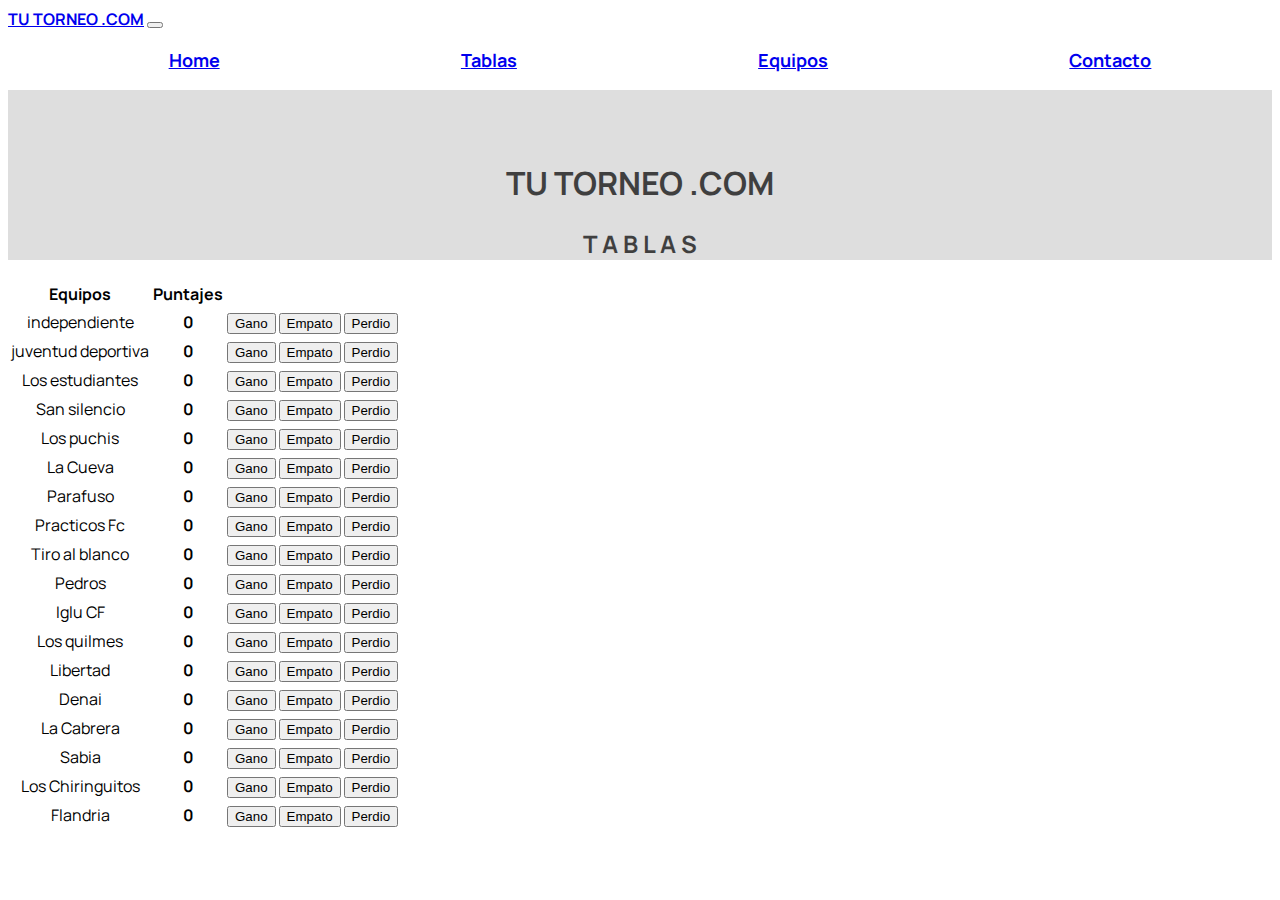
==== index.html @ bc51a975 "jquery eventos" ====
<!DOCTYPE html>
<html lang="en">
  <head>
    <meta charset="UTF-8" />
    <meta http-equiv="X-UA-Compatible" content="IE=edge" />
    <meta name="viewport" content="width=device-width, initial-scale=1.0" />
    <link rel="stylesheet" href="style.css" />

    <!-- CSS only -->
    <link
      href="https://cdn.jsdelivr.net/npm/bootstrap@5.1.3/dist/css/bootstrap.min.css"
      rel="stylesheet"
      integrity="sha384-1BmE4kWBq78iYhFldvKuhfTAU6auU8tT94WrHftjDbrCEXSU1oBoqyl2QvZ6jIW3"
      crossorigin="anonymous"
    />

    <title>TU TORNEO .COM</title>
  </head>
  <body>
    <nav
      class="
        navbar
        fixed-top
        navbar-expand-lg navbar-light
        bg-light
        container-fluid
      "
    >
      <div class="container-fluid">
        <a class="navbar-brand" href="#"><b>TU TORNEO .COM</b></a>
        <button
          class="navbar-toggler"
          type="button"
          data-bs-toggle="collapse"
          data-bs-target="#navbarNav"
          aria-controls="navbarNav"
          aria-expanded="false"
          aria-label="Toggle navigation"
        >
          <span class="navbar-toggler-icon"></span>
        </button>
        <div
          class="collapse navbar-collapse row justify-content-md-center"
          id="navbarNav"
        >
          <ul class="navbar-nav">
            <li class="nav-item">
              <a class="nav-link active" aria-current="page" href="#">Home</a>
            </li>
            <li class="nav-item">
              <a class="nav-link active" aria-current="page" href="#">Tablas</a>
            </li>
            <li class="nav-item">
              <a class="nav-link active" aria-current="page" href="#"
                >Equipos</a
              >
            </li>
            <li class="nav-item">
              <a class="nav-link active" aria-current="page" href="#"
                >Contacto</a
              >
            </li>
          </ul>
        </div>
      </div>
    </nav>
    <div>
      <div class="titulo container">
        <h1>TU TORNEO .COM</h1>
        <h2>T A B L A S</h2>
      </div>
      <div>
        <table class="table table-dark table-striped container">
          <thead>
            <tr class="table-light">
              <th>Equipos</th>
              <th>Puntajes</th>
              <th></th>
            </tr>
          </thead>
          <tbody id="tabla"></tbody>
        </table>
      </div>
      <div id="Equipos"></div>
    </div>

  
    <!--j-query -->
    <script
      src="https://code.jquery.com/jquery-3.6.0.min.js"
      integrity="sha256-/xUj+3OJU5yExlq6GSYGSHk7tPXikynS7ogEvDej/m4="
      crossorigin="anonymous"
    ></script>
    <script src="script.js"></script>
    <!-- JavaScript Bundle with Popper -->
    <script
      src="https://cdn.jsdelivr.net/npm/bootstrap@5.1.3/dist/js/bootstrap.bundle.min.js"
      integrity="sha384-ka7Sk0Gln4gmtz2MlQnikT1wXgYsOg+OMhuP+IlRH9sENBO0LRn5q+8nbTov4+1p"
      crossorigin="anonymous"
    ></script>
  </body>
</html>
---- style.css ----
@import url('https://fonts.googleapis.com/css2?family=Manrope:wght@200&display=swap');


body {
  background-image: url(./multimedia/pexels-nmr-hrd-3571065.jpg);
  font-family: 'Manrope', sans-serif;
}

li,
ul {
  display: flex;
  justify-content: space-around;
  font-size: large;
  font-weight: 700;
  font-family: 'Manrope', sans-serif;
}


h1,
h2 {
  display: flex;
  justify-content: center;

}

h3 {
  display: flex;
  justify-content: center;
}

button {
  text-align: center;

}
tr {
  text-align: center;
  font-family: 'Manrope', sans-serif;
}
th {
  text-align: center;
  font-family: 'Manrope', sans-serif;
}
.titulo {
background-color:lightgray;
opacity: 0.75;
padding-top: 50px;
font-family: 'Manrope', sans-serif;


}
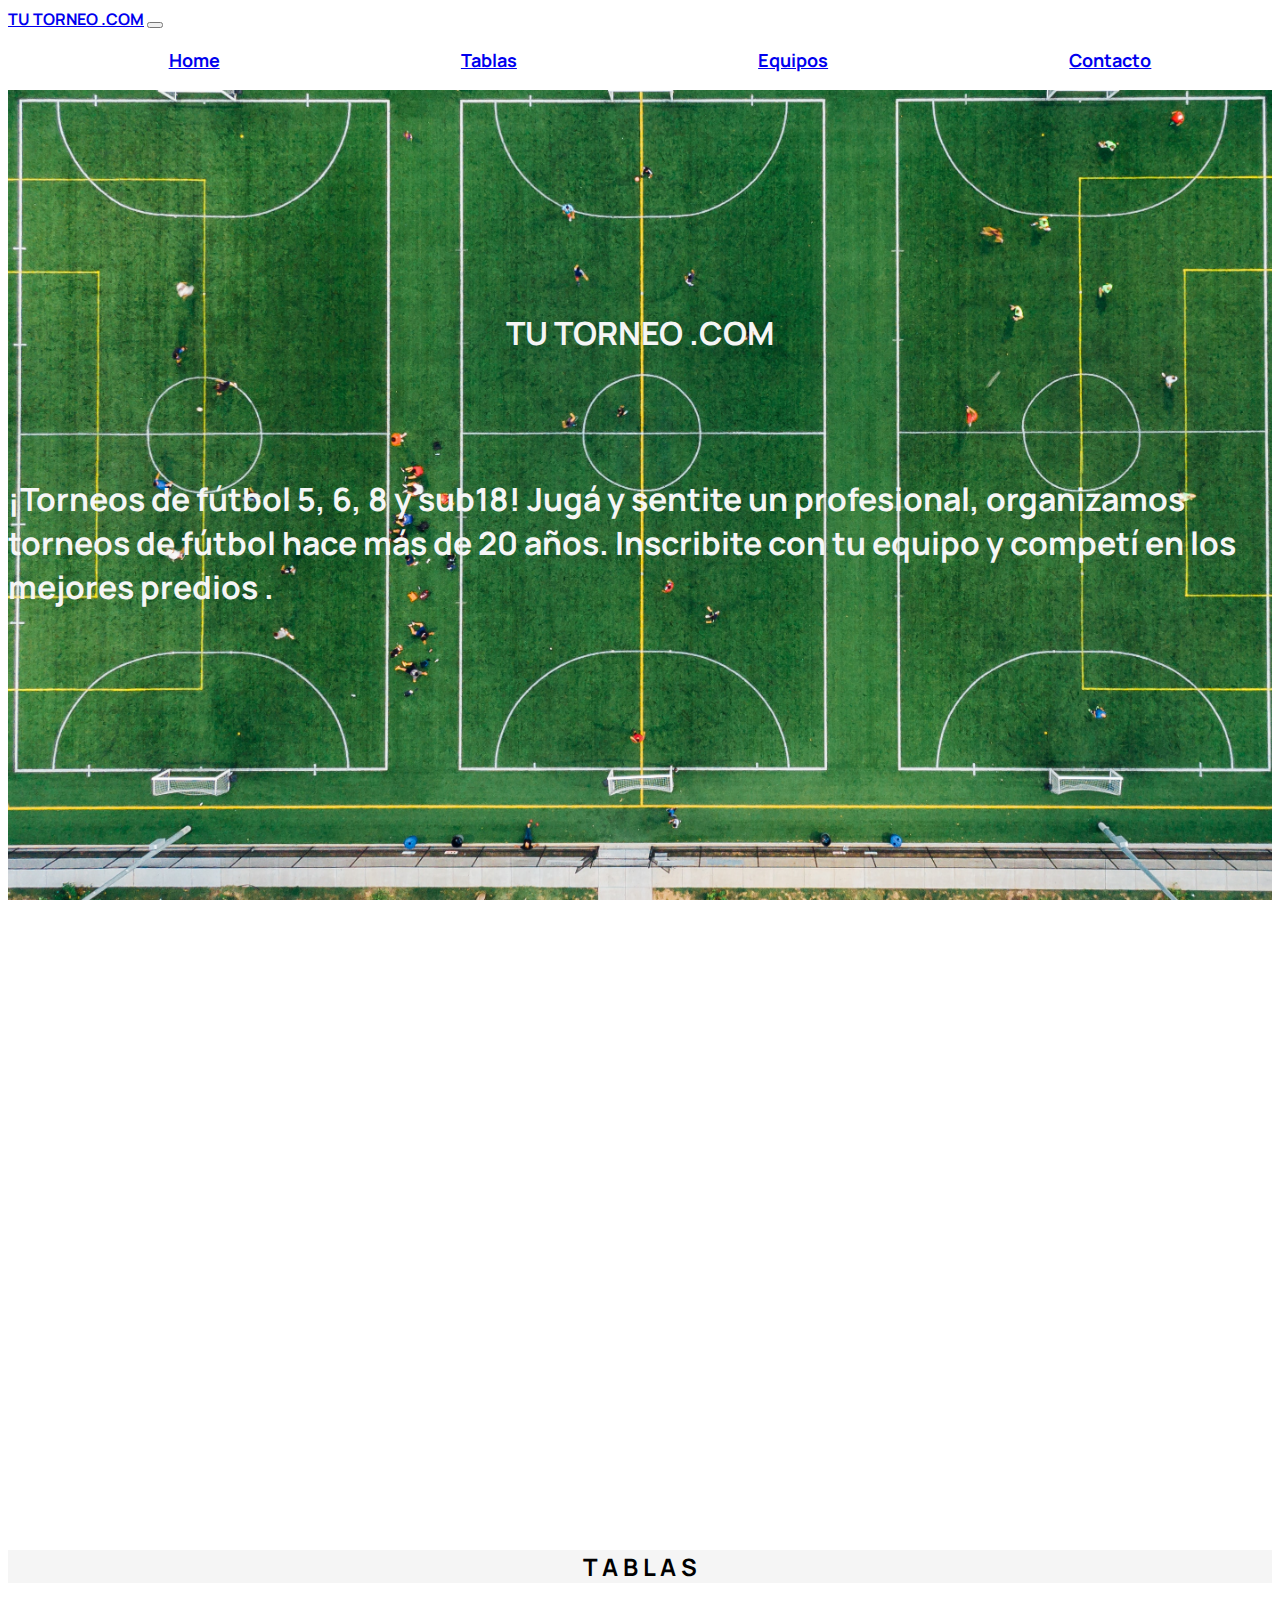
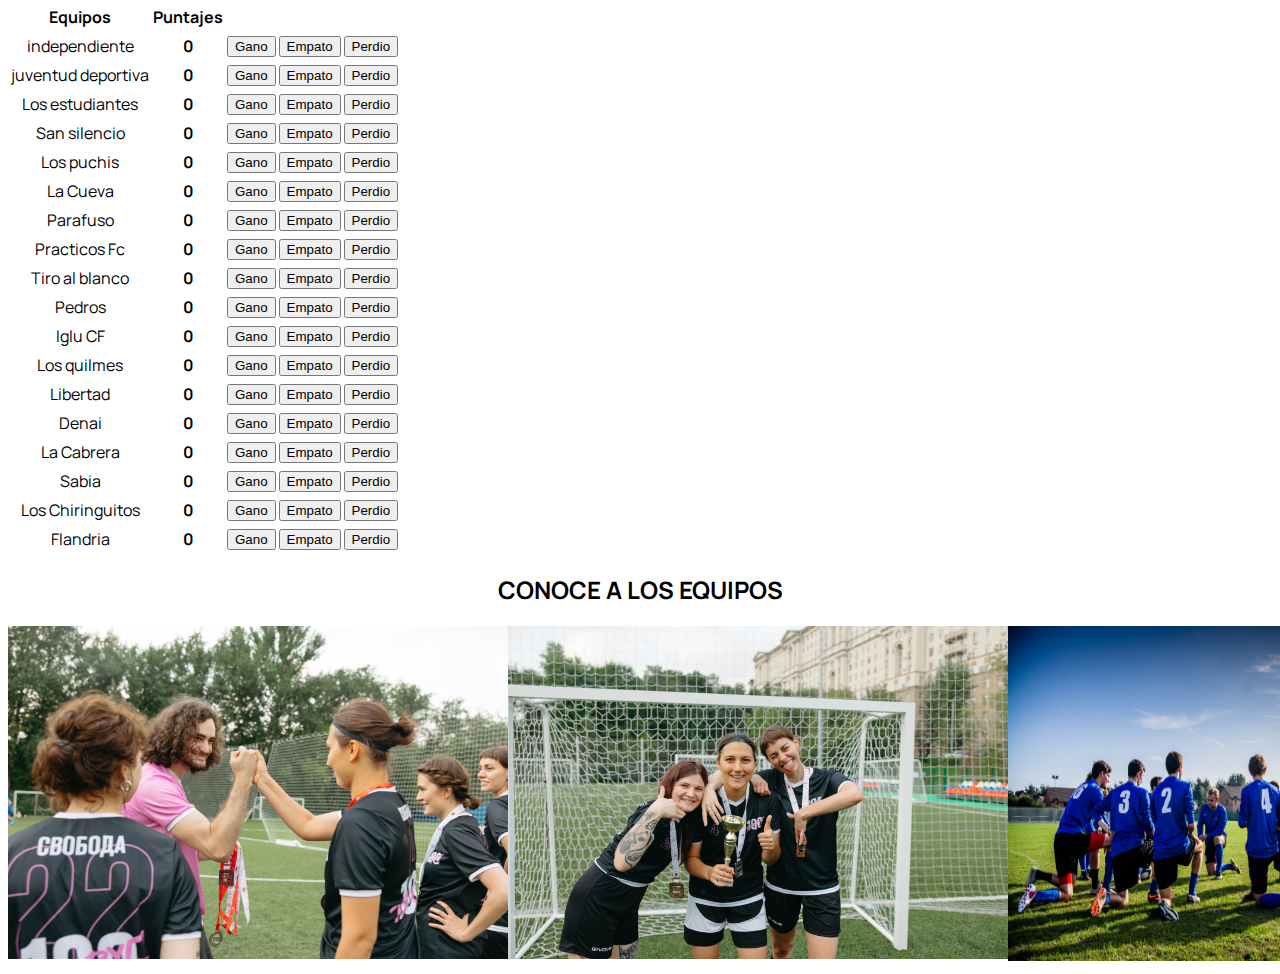
==== commit 6c1a1174: "cambion en html" ====
--- a/index.html
+++ b/index.html
@@ -65,11 +65,18 @@
       </div>
     </nav>
     <div>
-      <div class="titulo container">
-        <h1>TU TORNEO .COM</h1>
-        <h2>T A B L A S</h2>
+      <div class="titulo ">
+       
+
+        
+          <h1 class="title" >TU TORNEO .COM</h1>
+         <h1 class="title container">¡Torneos de fútbol 5, 6, 8 y sub18!
+          Jugá y sentite un profesional, organizamos torneos de fútbol hace más de 20 años. Inscribite con tu equipo y competí en los mejores predios .</h1>
+      
+       
       </div>
-      <div>
+      <div class="tabla">
+        <h2 class="titulo-tabla">T A B L A S</h2>
         <table class="table table-dark table-striped container">
           <thead>
             <tr class="table-light">
@@ -83,7 +90,24 @@
       </div>
       <div id="Equipos"></div>
     </div>
+<div class="equipos">
+  <h2>CONOCE A LOS EQUIPOS </h2>
+  <div class="imagenes">
+  <div class="imagen-1">
 
+    <img src="./multimedia/pexels-anastasia-shuraeva-9517926.jpg" alt="torneo1" width="500px">
+  </div>
+  <div>
+    <img src="./multimedia/pexels-anastasia-shuraeva-9519530.jpg" alt="" width="500px">
+  </div>
+  <div>
+    <img src="./multimedia/pexels-pixabay-262524.jpg" alt="" width="400px" height="335px">
+  </div>
+  <div>
+    <img src="./multimedia/pexels-pixabay-274422.jpg" alt="" width="390px" height="335px">
+  </div>
+</div>
+</div>
   
     <!--j-query -->
     <script
--- a/style.css
+++ b/style.css
@@ -2,7 +2,7 @@
 
 
 body {
-  background-image: url(./multimedia/pexels-nmr-hrd-3571065.jpg);
+
   font-family: 'Manrope', sans-serif;
 }
 
@@ -40,11 +40,37 @@
   text-align: center;
   font-family: 'Manrope', sans-serif;
 }
+
+.tabla {
+  background-image: url(./multimedia/pexels-nmr-hrd-3571065.jpg);
+}
+.titulo-tabla {
+background-color: whitesmoke;
+font-family: 'Manrope', sans-serif;
+}
 .titulo {
-background-color:lightgray;
-opacity: 0.75;
-padding-top: 50px;
-font-family: 'Manrope', sans-serif;
+  background-image:url(./multimedia/pexels-kelly-l-2935982.jpg);
+  background-position:center;
+  background-size: cover;
+  background-repeat: no-repeat;
+  background-attachment: fixed;
+  
+padding-top: 100px;
+padding-bottom: 900px;
 
+color: whitesmoke;
 
+}
+
+.equipos {
+
+  font-family: 'Manrope', sans-serif;
+}
+.imagenes {
+  display: flex;
+}
+
+.title {
+  padding-top: 100px;
+  font-weight: 700;
 }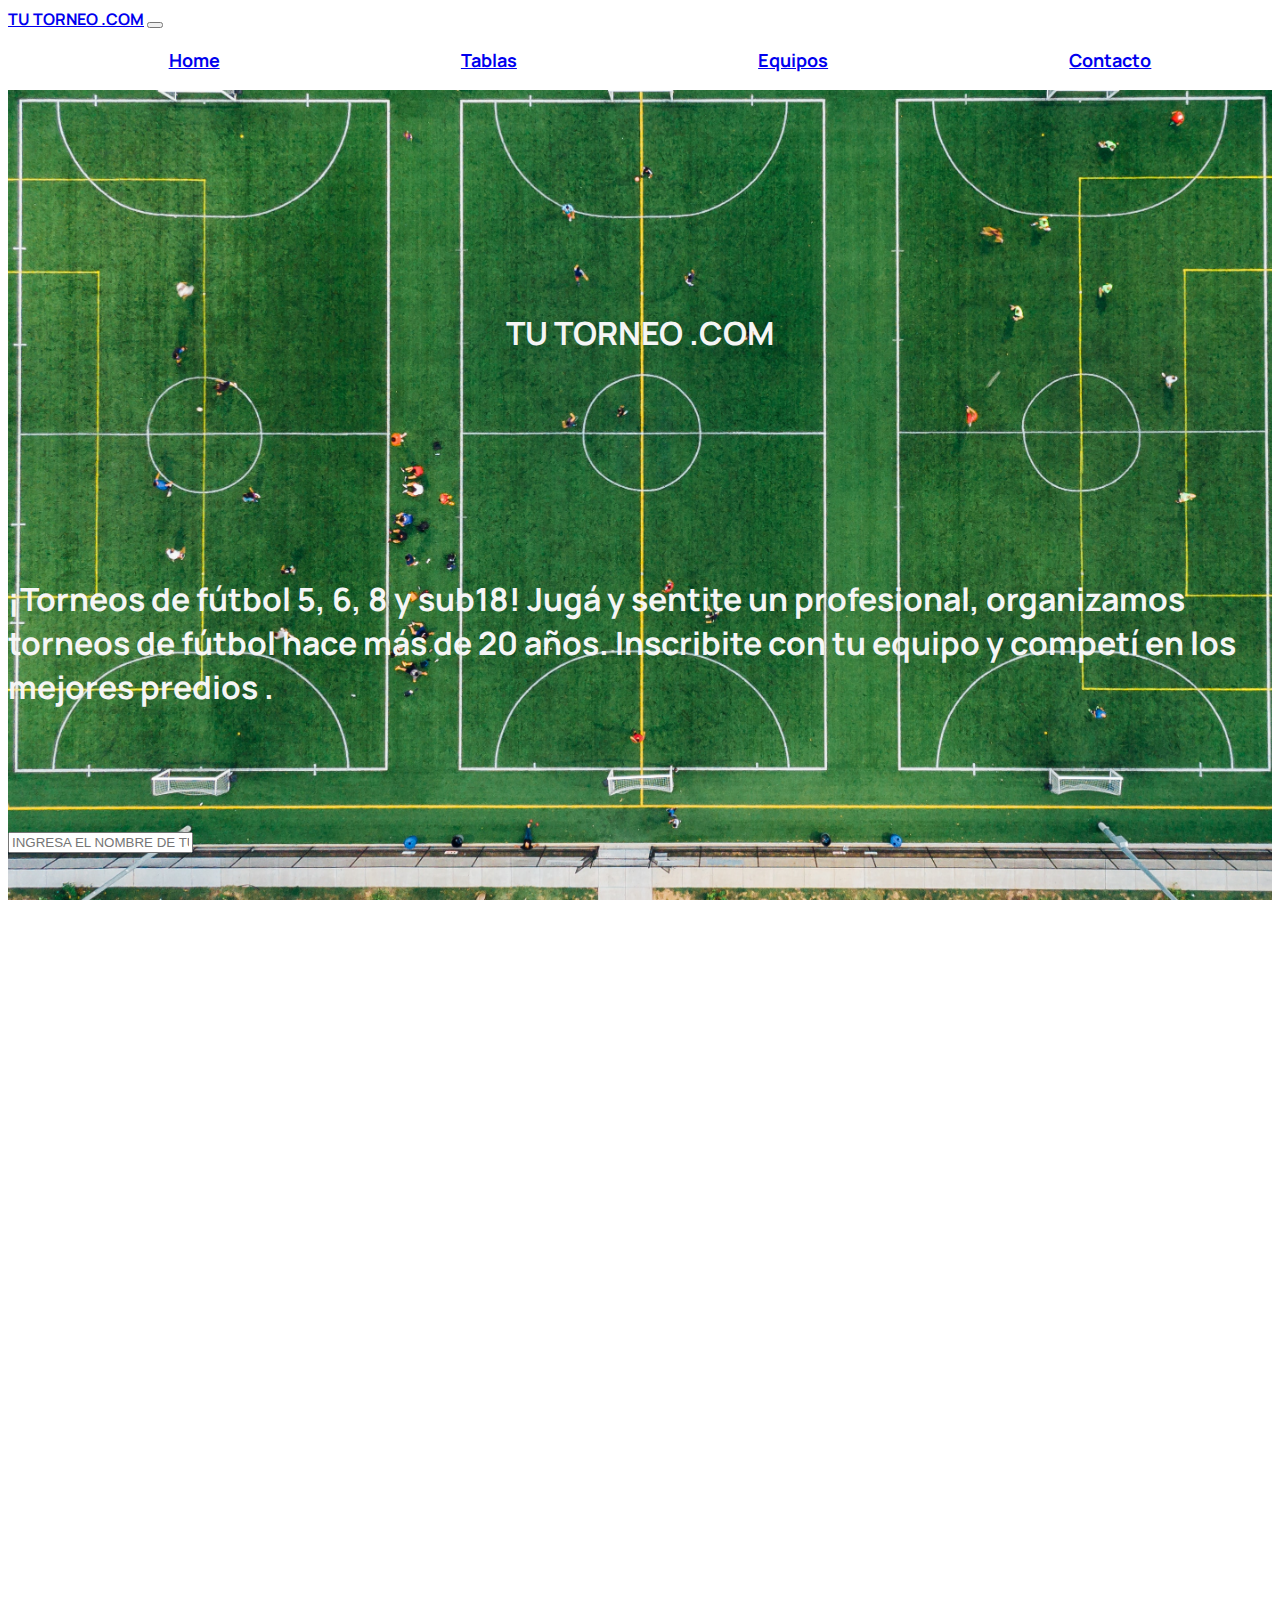
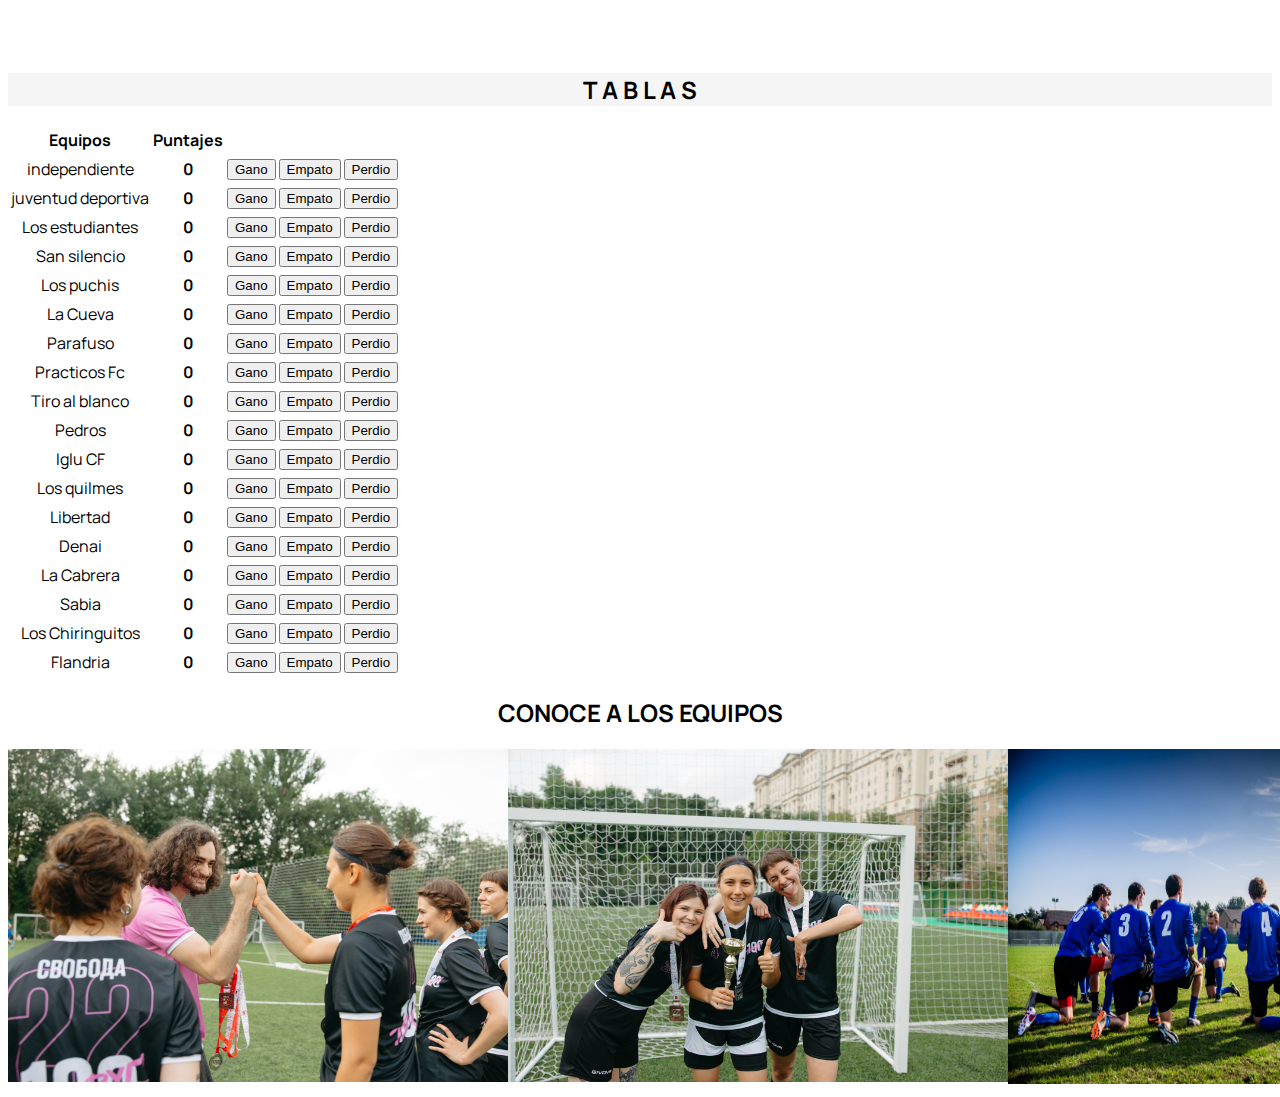
==== commit 9cec2f28: "changes on html" ====
--- a/index.html
+++ b/index.html
@@ -73,7 +73,7 @@
          <h1 class="title container">¡Torneos de fútbol 5, 6, 8 y sub18!
           Jugá y sentite un profesional, organizamos torneos de fútbol hace más de 20 años. Inscribite con tu equipo y competí en los mejores predios .</h1>
       
-       
+          <input class="form-control form-control-lg container" type="text" placeholder="INGRESA EL NOMBRE DE TU EQUIPO">
       </div>
       <div class="tabla">
         <h2 class="titulo-tabla">T A B L A S</h2>
@@ -103,9 +103,7 @@
   <div>
     <img src="./multimedia/pexels-pixabay-262524.jpg" alt="" width="400px" height="335px">
   </div>
-  <div>
-    <img src="./multimedia/pexels-pixabay-274422.jpg" alt="" width="390px" height="335px">
-  </div>
+ 
 </div>
 </div>
   
--- a/style.css
+++ b/style.css
@@ -56,7 +56,7 @@
   background-attachment: fixed;
   
 padding-top: 100px;
-padding-bottom: 900px;
+padding-bottom: 800px;
 
 color: whitesmoke;
 
@@ -73,4 +73,5 @@
 .title {
   padding-top: 100px;
   font-weight: 700;
+  padding-bottom: 100px;
 }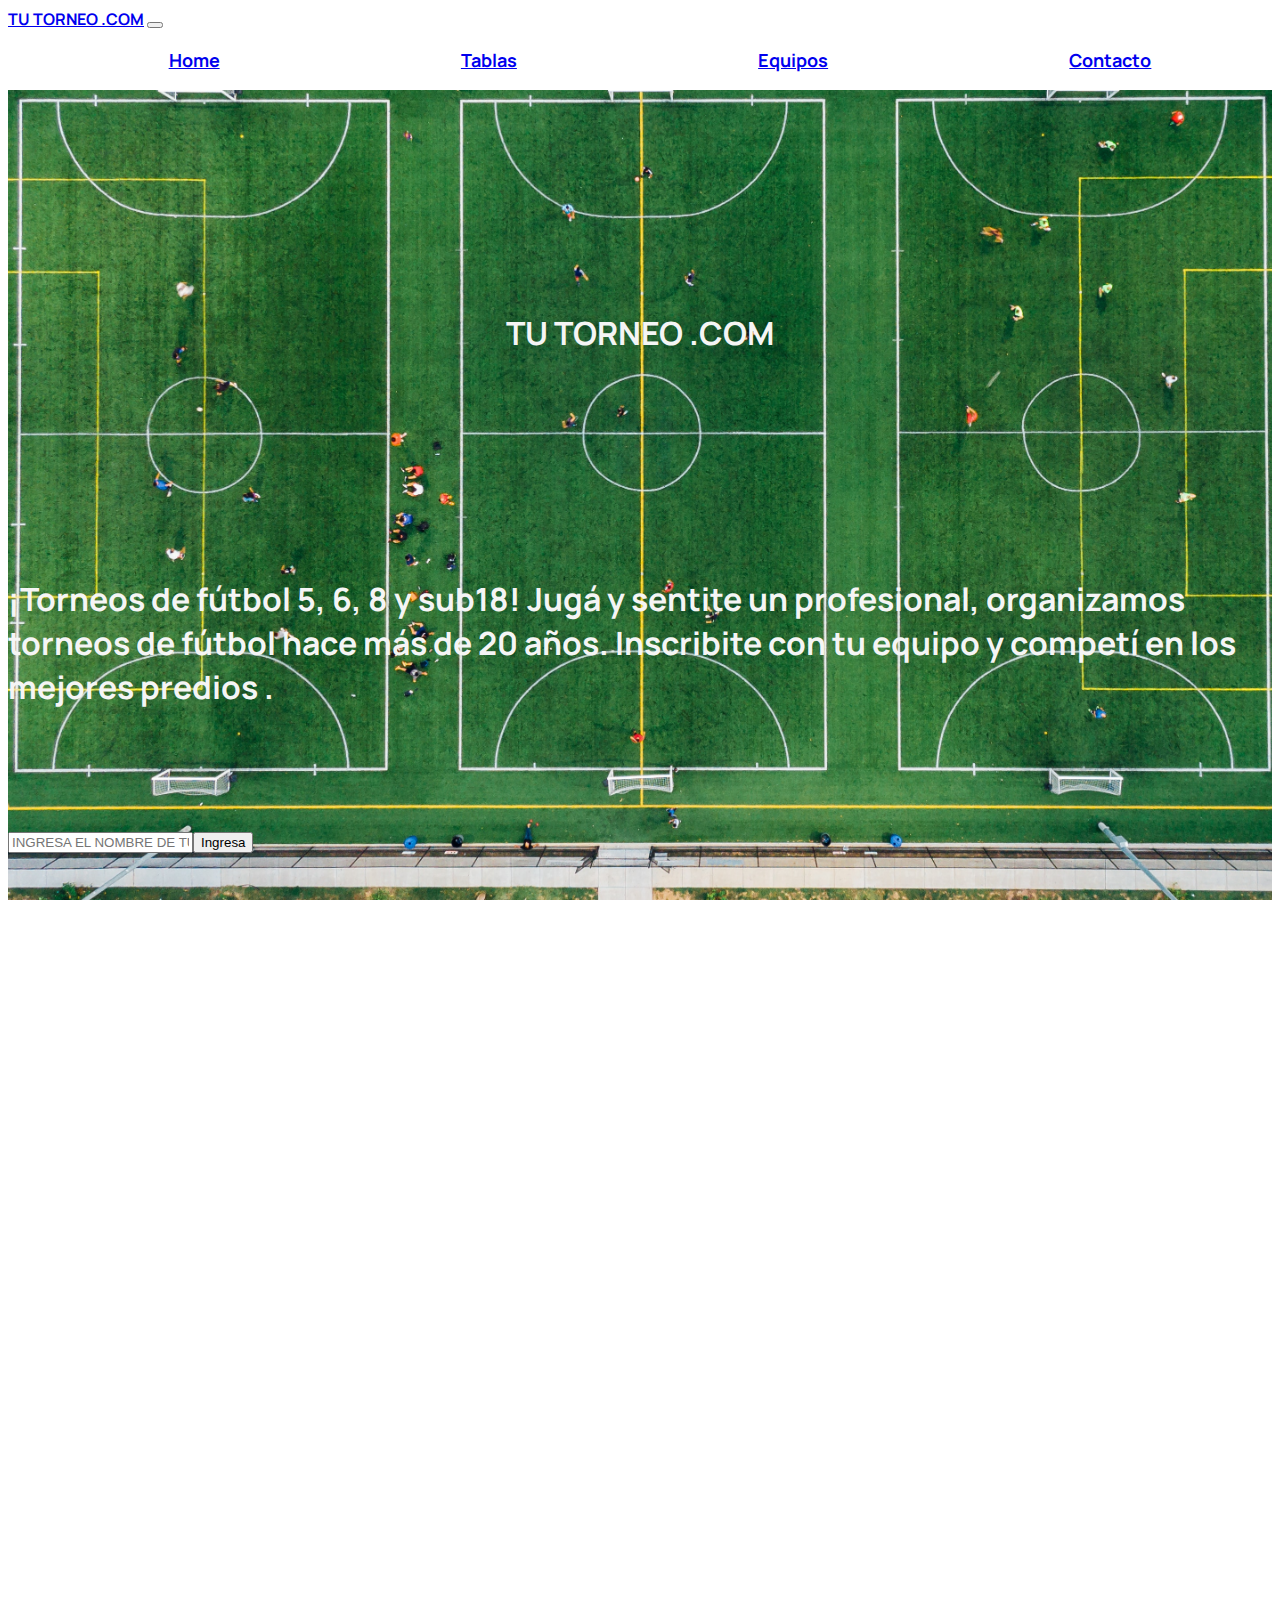
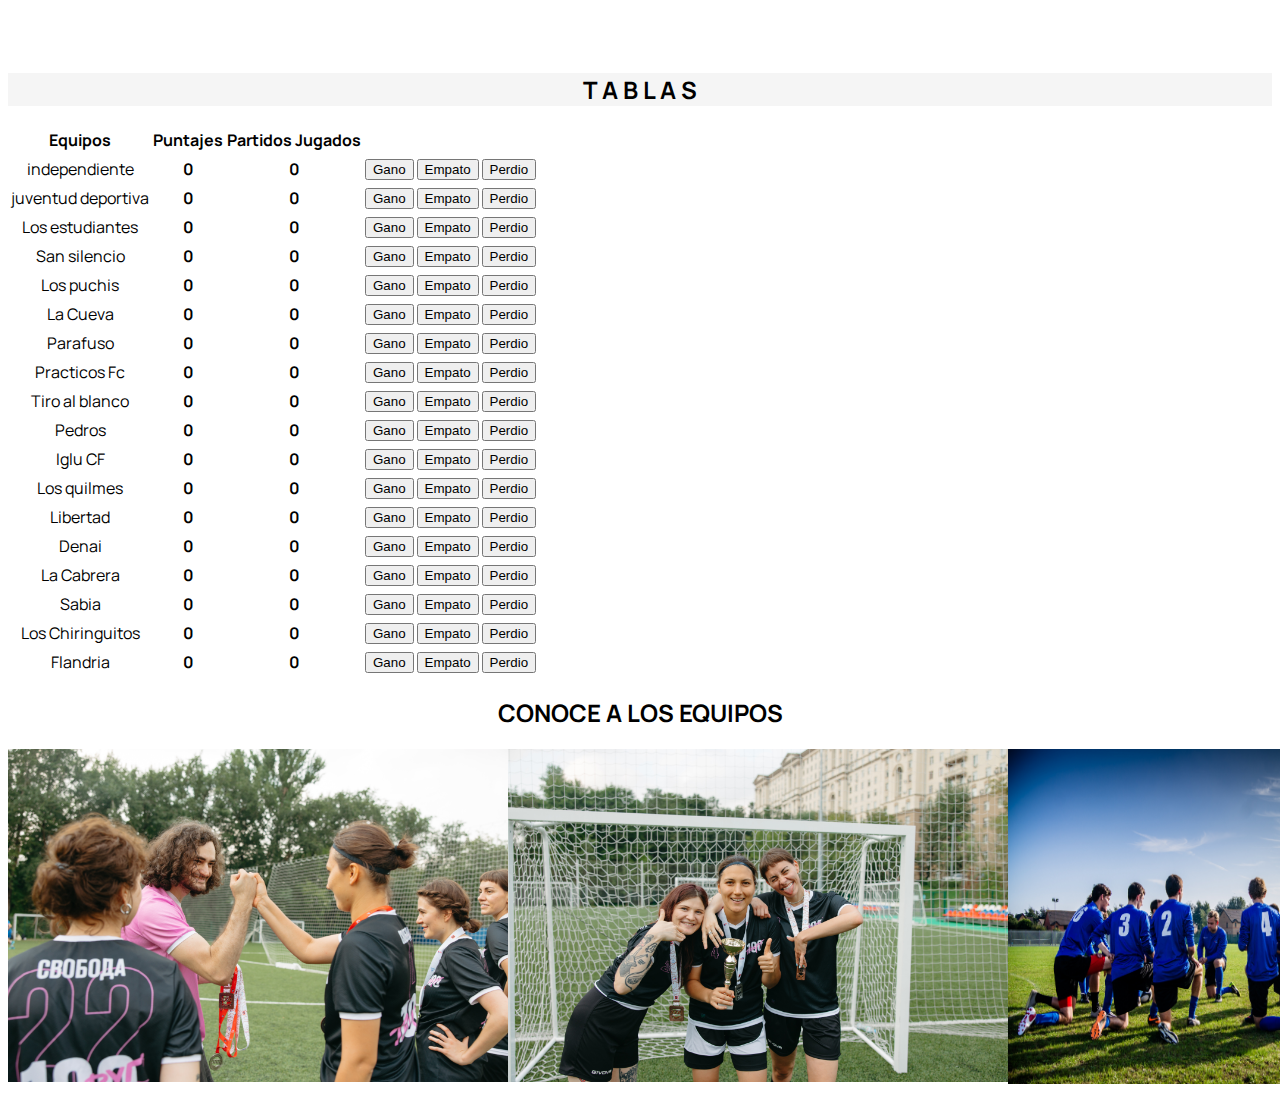
==== commit 3fb751c3: "events" ====
--- a/index.html
+++ b/index.html
@@ -72,16 +72,18 @@
           <h1 class="title" >TU TORNEO .COM</h1>
          <h1 class="title container">¡Torneos de fútbol 5, 6, 8 y sub18!
           Jugá y sentite un profesional, organizamos torneos de fútbol hace más de 20 años. Inscribite con tu equipo y competí en los mejores predios .</h1>
-      
-          <input class="form-control form-control-lg container" type="text" placeholder="INGRESA EL NOMBRE DE TU EQUIPO">
+     
+          <input id="input" class="form-control form-control-lg container" type="text" placeholder="INGRESA EL NOMBRE DE TU EQUIPO"><button class="text-align-center">Ingresa</button>
       </div>
       <div class="tabla">
         <h2 class="titulo-tabla">T A B L A S</h2>
+      
         <table class="table table-dark table-striped container">
           <thead>
             <tr class="table-light">
               <th>Equipos</th>
               <th>Puntajes</th>
+              <th>Partidos Jugados</th>
               <th></th>
             </tr>
           </thead>
@@ -90,7 +92,7 @@
       </div>
       <div id="Equipos"></div>
     </div>
-<div class="equipos">
+<div class="equipos container-fluid">
   <h2>CONOCE A LOS EQUIPOS </h2>
   <div class="imagenes">
   <div class="imagen-1">
--- a/style.css
+++ b/style.css
@@ -20,7 +20,7 @@
 h2 {
   display: flex;
   justify-content: center;
-
+  
 }
 
 h3 {
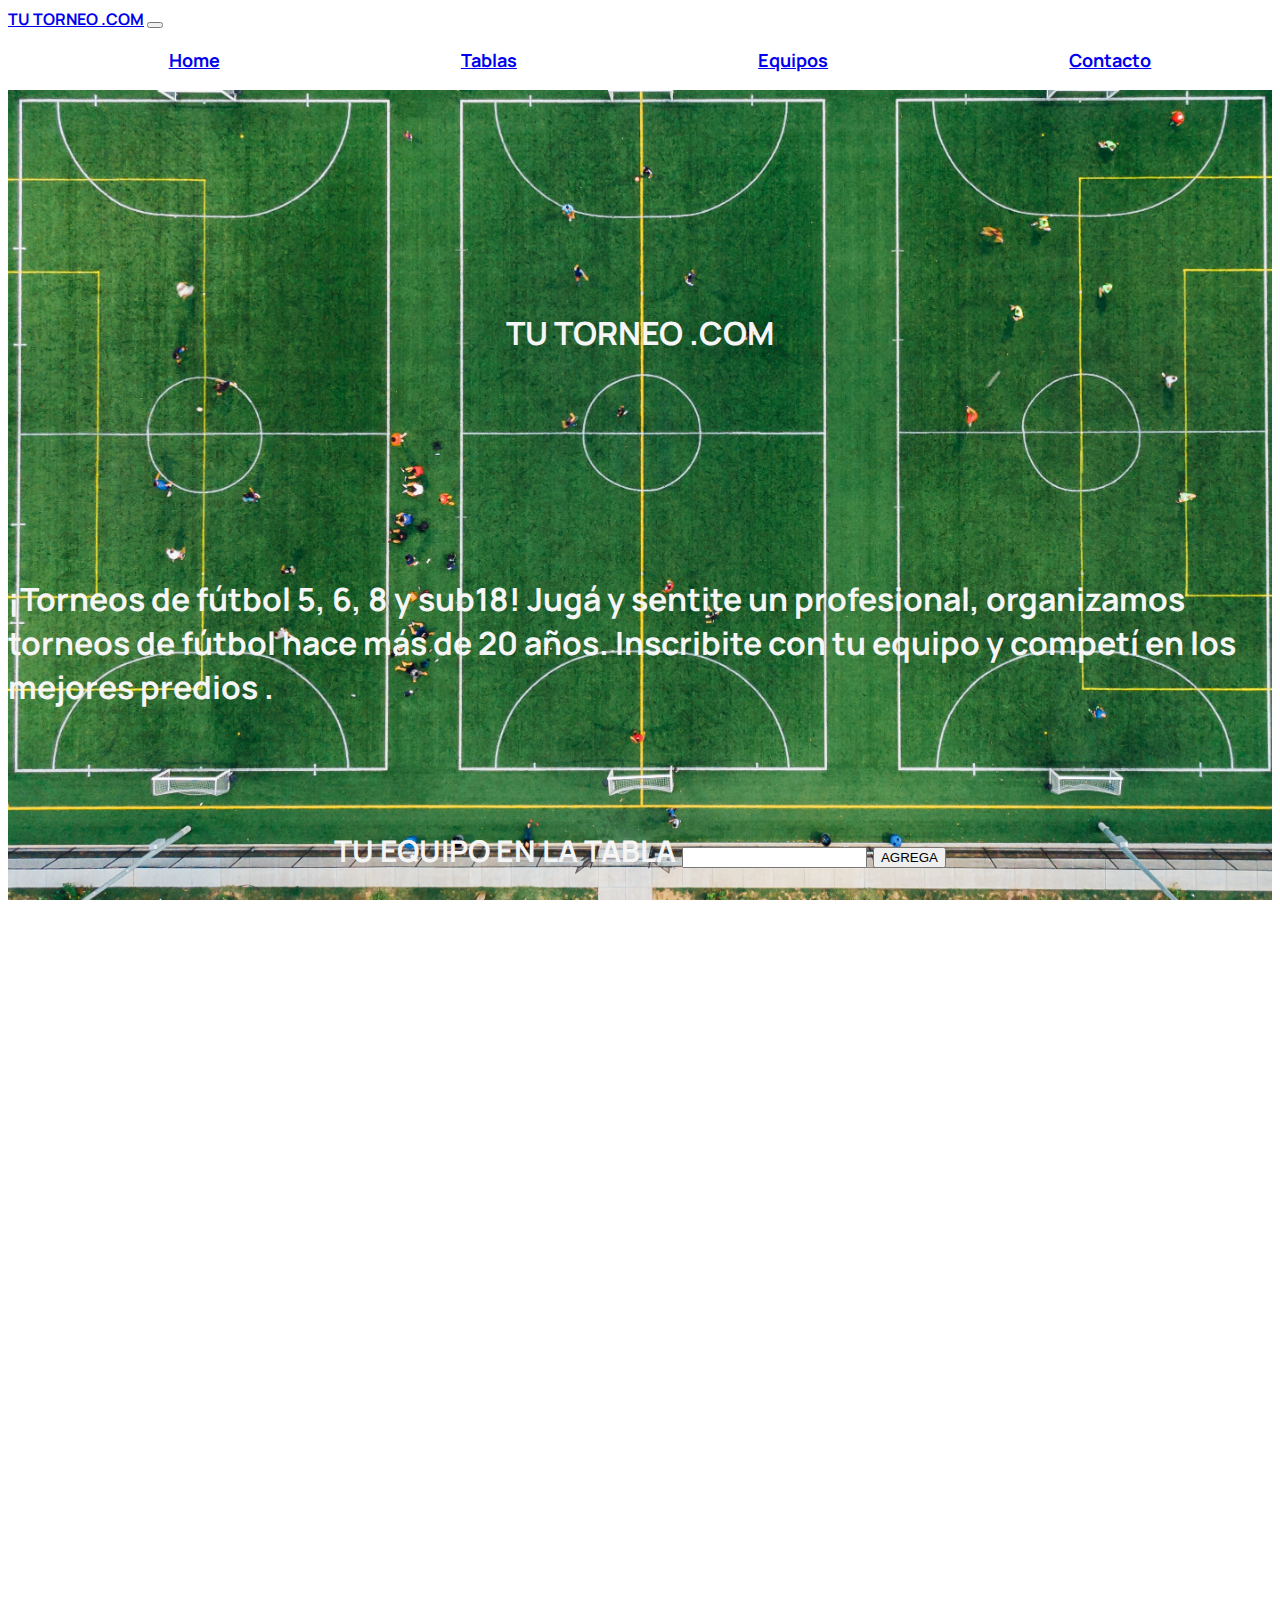
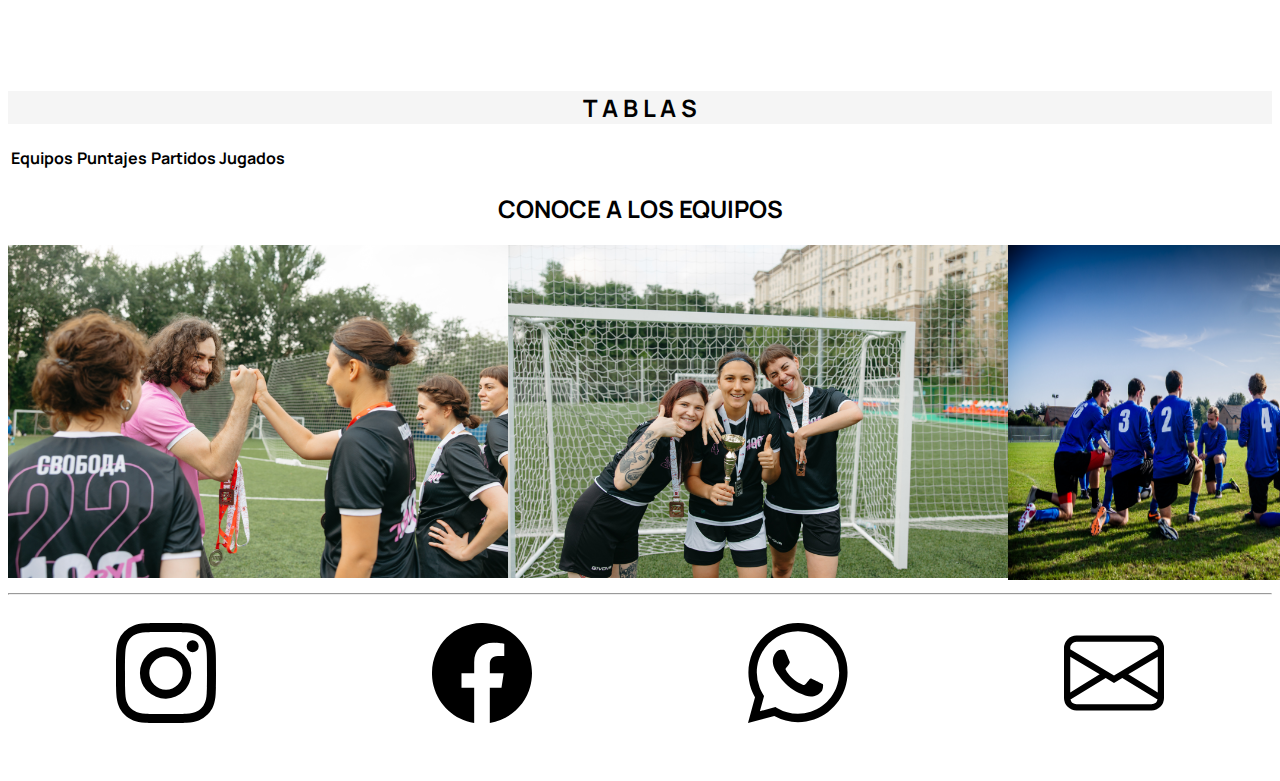
==== commit 734a77fd: "cambios varios" ====
--- a/index.html
+++ b/index.html
@@ -45,18 +45,18 @@
         >
           <ul class="navbar-nav">
             <li class="nav-item">
-              <a class="nav-link active" aria-current="page" href="#">Home</a>
+              <a class="nav-link active" aria-current="page" href="#titulo">Home</a>
             </li>
             <li class="nav-item">
-              <a class="nav-link active" aria-current="page" href="#">Tablas</a>
+              <a class="nav-link active" aria-current="page" href="#tablas">Tablas</a>
             </li>
             <li class="nav-item">
-              <a class="nav-link active" aria-current="page" href="#"
+              <a class="nav-link active" aria-current="page" href="#equipos"
                 >Equipos</a
               >
             </li>
             <li class="nav-item">
-              <a class="nav-link active" aria-current="page" href="#"
+              <a class="nav-link active" aria-current="page" href="#contacto"
                 >Contacto</a
               >
             </li>
@@ -69,14 +69,18 @@
        
 
         
-          <h1 class="title" >TU TORNEO .COM</h1>
+          <h1 class="title" id="titulo" >TU TORNEO .COM</h1>
          <h1 class="title container">¡Torneos de fútbol 5, 6, 8 y sub18!
           Jugá y sentite un profesional, organizamos torneos de fútbol hace más de 20 años. Inscribite con tu equipo y competí en los mejores predios .</h1>
-     
-          <input id="input" class="form-control form-control-lg container" type="text" placeholder="INGRESA EL NOMBRE DE TU EQUIPO"><button class="text-align-center">Ingresa</button>
+          
+          <form name="myForm" id="myForm" class="myForm" >
+            TU EQUIPO EN LA TABLA <input id="input" type="text" name="fname">
+            <input type="submit" value="AGREGA">
+          </form>
+ 
       </div>
       <div class="tabla">
-        <h2 class="titulo-tabla">T A B L A S</h2>
+        <h2 id = "tablas" class="titulo-tabla">    T A B L A S</h2>
       
         <table class="table table-dark table-striped container">
           <thead>
@@ -93,7 +97,7 @@
       <div id="Equipos"></div>
     </div>
 <div class="equipos container-fluid">
-  <h2>CONOCE A LOS EQUIPOS </h2>
+  <h2 id="equipos">CONOCE A LOS EQUIPOS </h2>
   <div class="imagenes">
   <div class="imagen-1">
 
@@ -107,6 +111,19 @@
   </div>
  
 </div>
+</div>
+
+<div class="contacto" id="contacto">
+<hr>
+
+<div class="redes">
+<img src="./multimedia/instagram (1).svg" width="100px" alt="">
+<img src="./multimedia/facebook (2).svg" width="100px" alt="">
+<img src="./multimedia/whatsapp (1).svg" width="100px"  alt="">
+<img src="./multimedia/envelope.svg" width="100px" alt="">
+</div>
+
+
 </div>
   
     <!--j-query -->
--- a/style.css
+++ b/style.css
@@ -68,10 +68,29 @@
 }
 .imagenes {
   display: flex;
+  justify-content: space-evenly;
 }
 
 .title {
   padding-top: 100px;
   font-weight: 700;
   padding-bottom: 100px;
+}
+.myForm {
+  text-align: center;
+  font-size:30px;
+  font-weight: 700;
+  font-family: 'Manrope', sans-serif;
+}
+.contacto {
+background-image: url(./multimedia/pexels-nmr-hrd-3571065.jpg);
+padding-bottom: 50px;
+
+
+}
+
+.redes {
+display: flex;
+justify-content: space-around;
+padding-top: 20px;
 }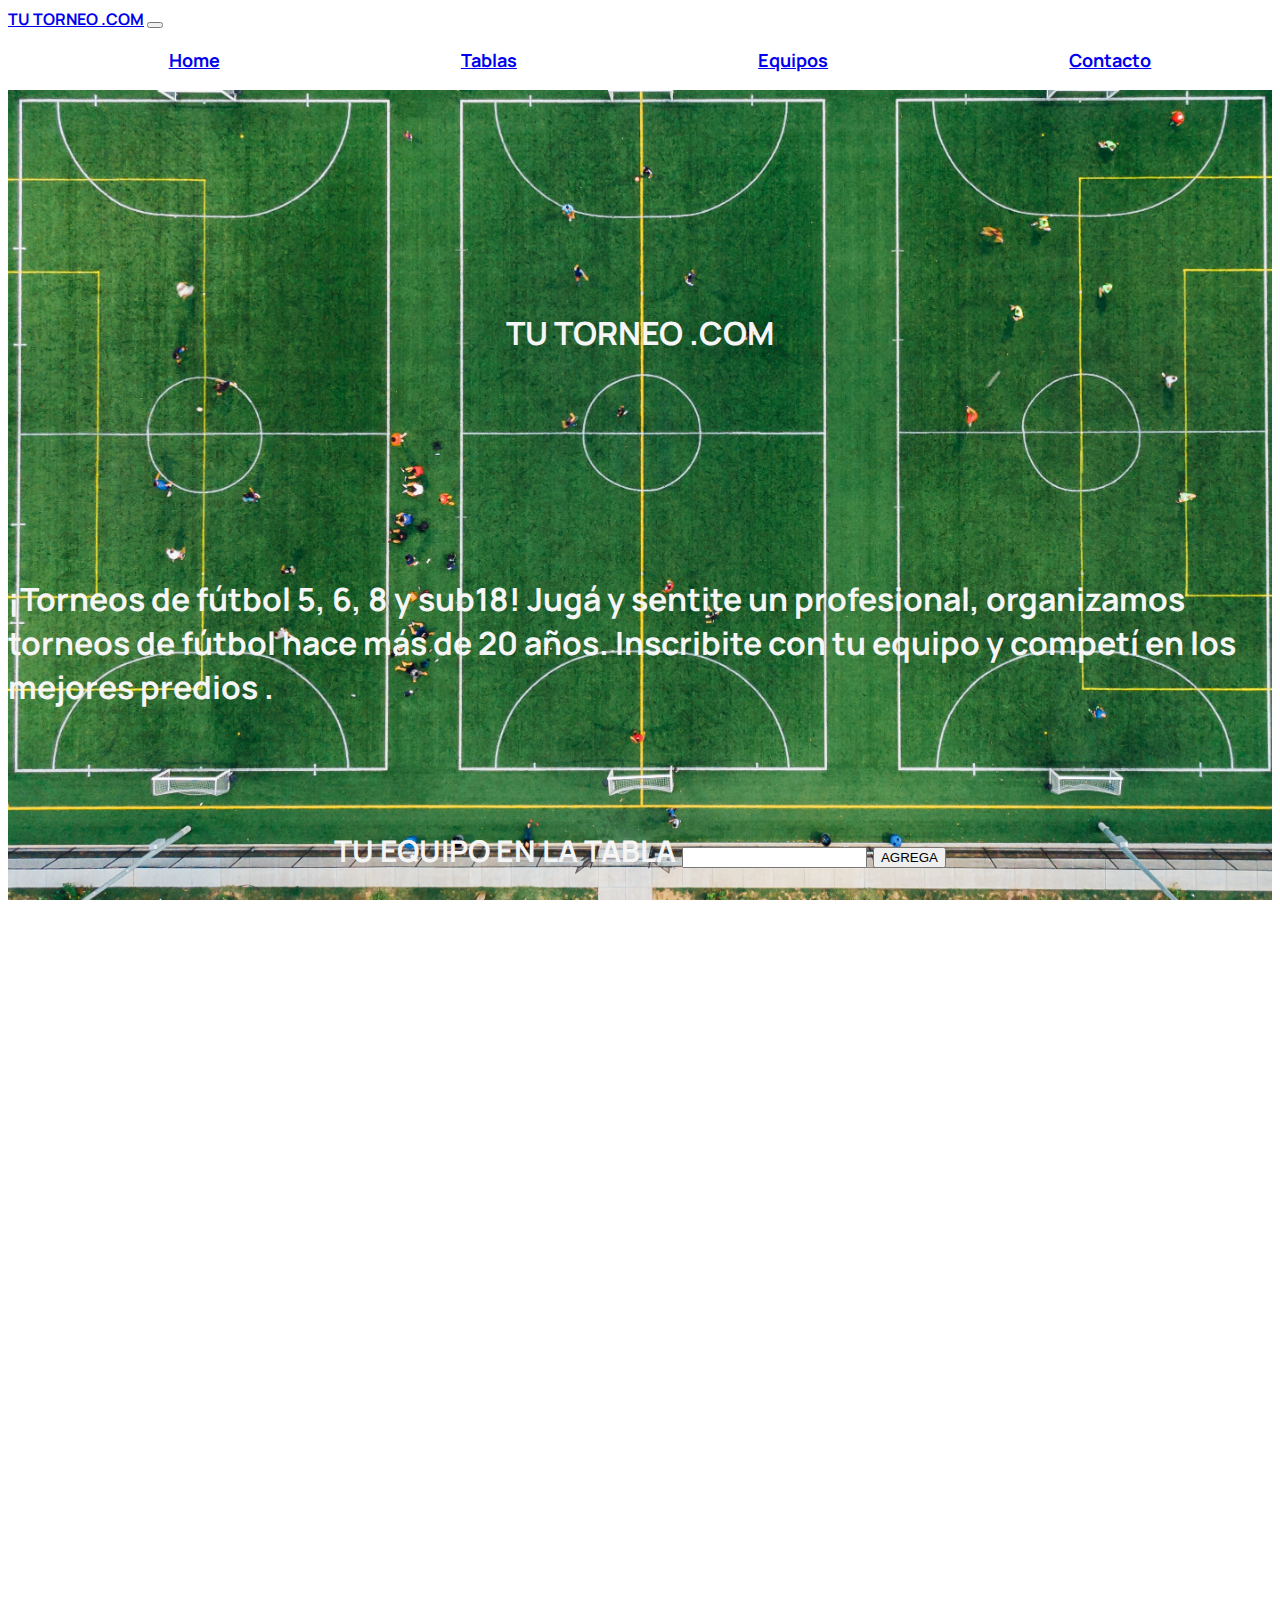
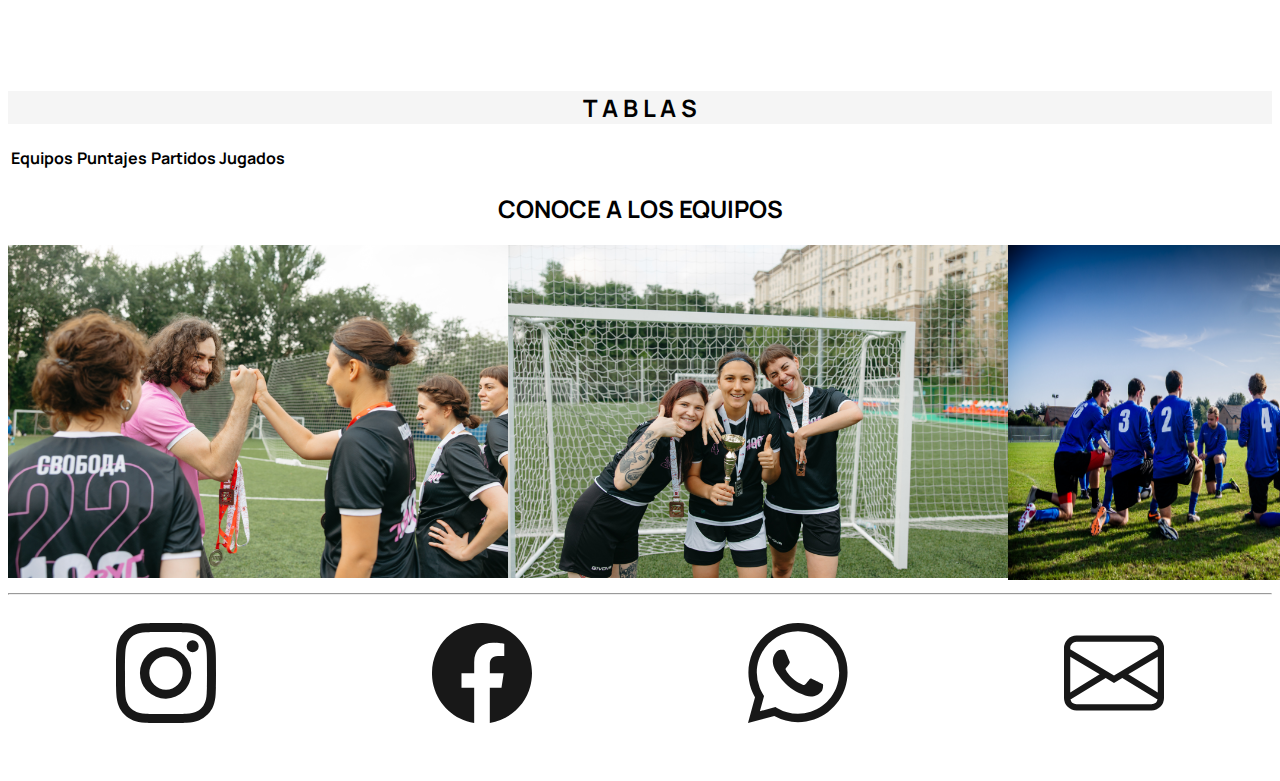
==== commit f5235f40: "PROYECTO FINAL" ====
--- a/index.html
+++ b/index.html
@@ -117,10 +117,10 @@
 <hr>
 
 <div class="redes">
-<img src="./multimedia/instagram (1).svg" width="100px" alt="">
-<img src="./multimedia/facebook (2).svg" width="100px" alt="">
-<img src="./multimedia/whatsapp (1).svg" width="100px"  alt="">
-<img src="./multimedia/envelope.svg" width="100px" alt="">
+<img class="red" src="./multimedia/instagram (1).svg" width="100px" alt="">
+<img class="red" src="./multimedia/facebook (2).svg" width="100px" alt="">
+<img class="red" src="./multimedia/whatsapp (1).svg" width="100px"  alt="">
+<img class="red" src="./multimedia/envelope.svg" width="100px" alt="">
 </div>
 
 
--- a/style.css
+++ b/style.css
@@ -93,4 +93,8 @@
 display: flex;
 justify-content: space-around;
 padding-top: 20px;
+
+}
+.red {
+  opacity: 0.9;
 }